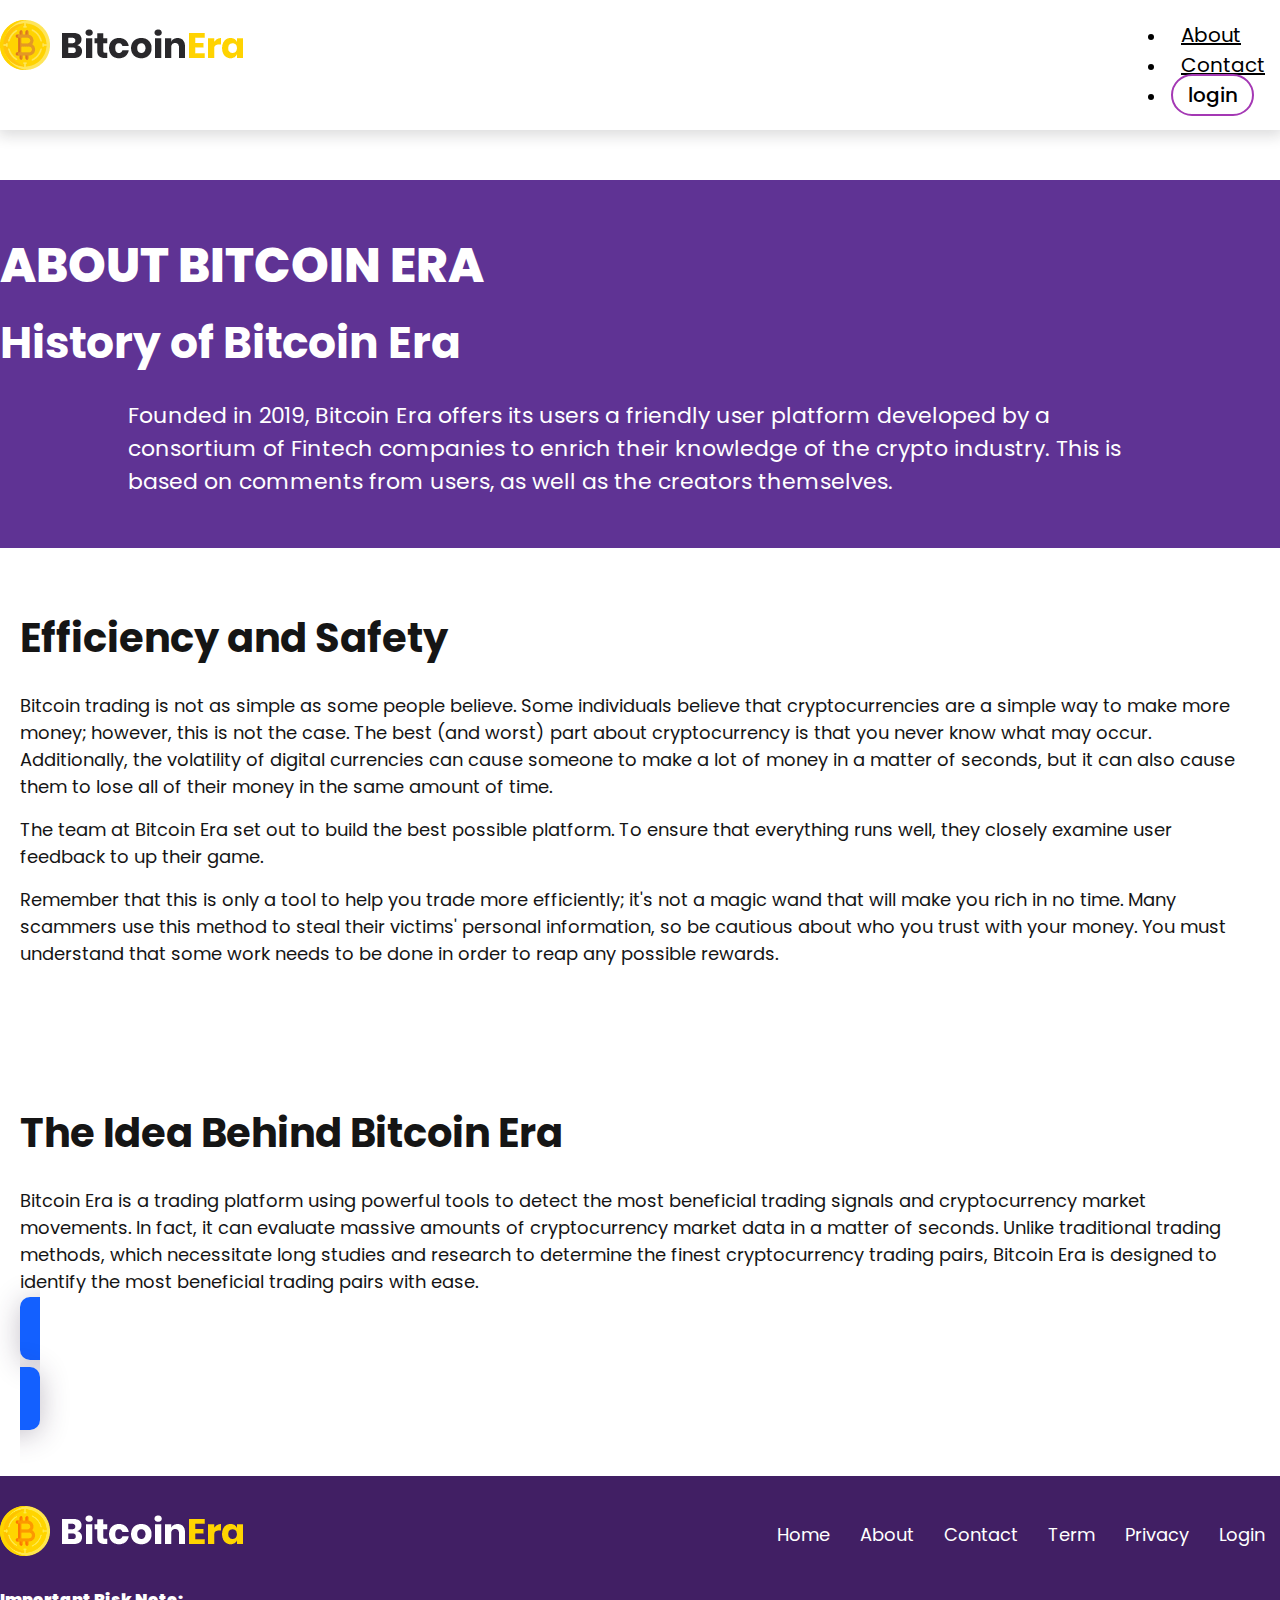
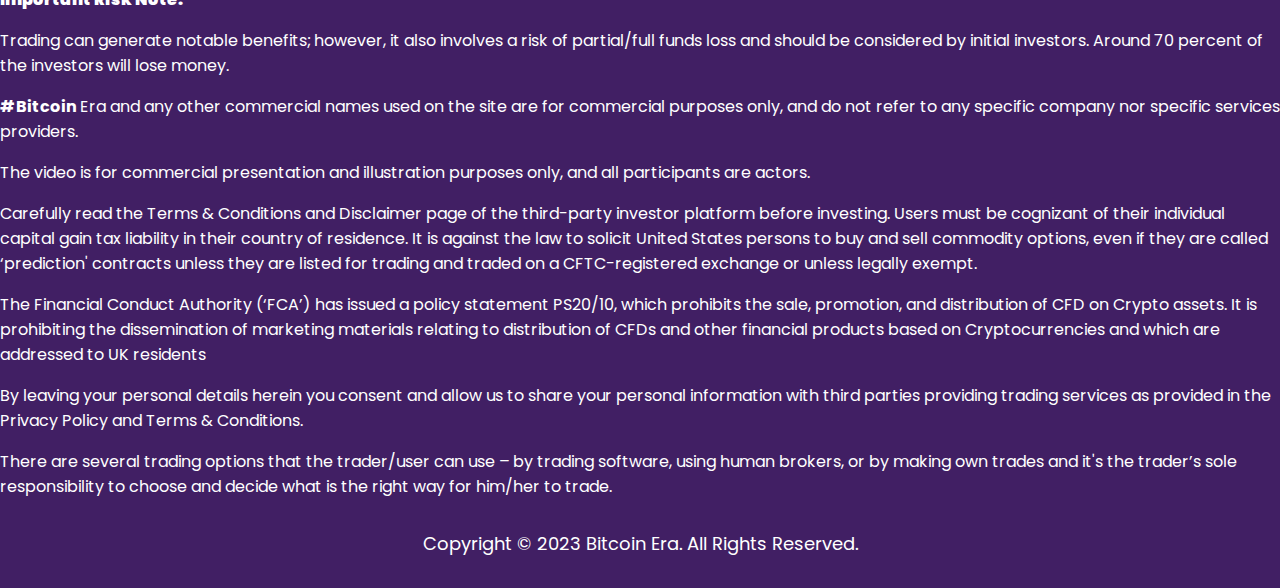
==== about.html @ 745de551 "done" ====
<!doctype html>
<html lang="en">

<head>
    <!-- Required meta tags -->
    <meta charset="utf-8">
    <meta name="viewport" content="width=device-width, initial-scale=1, shrink-to-fit=no">

    <!-- Bootstrap CSS -->
    <link rel="preconnect" href="https://fonts.googleapis.com">
    <link rel="preconnect" href="https://fonts.gstatic.com" crossorigin>

    <link rel="preconnect" href="https://fonts.googleapis.com">
    <link href="https://fonts.googleapis.com/css2?family=Poppins:wght@100;200;300;400;500;600;700;800;900&display=swap"
        rel="stylesheet">
    <link rel="stylesheet" href="https://cdn.jsdelivr.net/npm/bootstrap@4.6.2/dist/css/bootstrap.min.css"
        integrity="sha384-xOolHFLEh07PJGoPkLv1IbcEPTNtaed2xpHsD9ESMhqIYd0nLMwNLD69Npy4HI+N" crossorigin="anonymous">
    <link rel="stylesheet" href="css/all.min.css">
    <link rel="stylesheet" href="css/style.css">
    <link rel="stylesheet" href="css/media.css">

    <title>BitcoinEra | About</title>
</head>

<body>
    <!-- header starts -->
    <div class="header">
        <div class="container">

            <nav class="navbar navbar-expand-lg navbar-light">
                <a class="navbar-brand" href="/"><img src="images/logo.png" class="img-fluid" title="BitcoinEra"
                        alt="BitcoinEra"></a>

                <div class="collapse navbar-collapse" id="navbarSupportedContent">
                    <ul class="navbar-nav ml-auto">
                        <li class="nav-item">
                            <a class="nav-link" href="about.html">About</a>
                        </li>
                        <li class="nav-item">
                            <a class="nav-link" href="contact.html">Contact</a>
                        </li>
                        <li class="nav-item">
                            <a class="nav-link btn btn-login" href="login.html">login</a>
                        </li>
                    </ul>
                </div>
            </nav>
        </div>
    </div>
    <!-- header ends -->
    <!-- about starts -->
    <div class="aboutpg c-50" id="about">
        <div class="container">
            <div class="row">
                <div class="col-md-12">
                    <div class="aboutpg_title text-center">
                        <h1>ABOUT BITCOIN ERA</h1>
                        <h2>History of Bitcoin Era</h2>
                        <p>Founded in 2019, Bitcoin Era offers its users a friendly user platform developed by a
                            consortium of Fintech companies to enrich their knowledge of the crypto industry. This is
                            based on comments from users, as well as the creators themselves.</p>
                    </div>
                </div>
            </div>
        </div>
    </div>
    <div class="abcontent">
        <div class="container">
            <div class="row aboutrow c-60">
                <div class="col-md-6">
                    <div class="aboutpg_content">
                        <h2 class="abh2">Efficiency and Safety</h2>
                        <p>Bitcoin trading is not as simple as some people believe. Some individuals believe that
                            cryptocurrencies are a simple way to make more money; however, this is not the case. The
                            best (and worst) part about cryptocurrency is that you never know what may occur.
                            Additionally, the volatility of digital currencies can cause someone to make a lot of money
                            in a matter of seconds, but it can also cause them to lose all of their money in the same
                            amount of time.</p>
                        <p>The team at Bitcoin Era set out to build the best possible platform. To ensure that
                            everything runs well, they closely examine user feedback to up their game.</p>
                        <p>Remember that this is only a tool to help you trade more efficiently; it's not a magic wand
                            that will make you rich in no time. Many scammers use this method to steal their victims'
                            personal information, so be cautious about who you trust with your money. You must
                            understand that some work needs to be done in order to reap any possible rewards.</p>
                    </div>
                </div>
                <div class="col-md-6"></div>
            </div>
            <div class="row aboutrow c-60">
                <div class="col-md-6"></div>
                <div class="col-md-6">
                    <div class="aboutpg_content">
                        <h2 class="abh2">The Idea Behind Bitcoin Era</h2>
                        <p>Bitcoin Era is a trading platform using powerful tools to detect the most beneficial trading
                            signals and cryptocurrency market movements. In fact, it can evaluate massive amounts of
                            cryptocurrency market data in a matter of seconds. Unlike traditional trading methods, which
                            necessitate long studies and research to determine the finest cryptocurrency trading pairs,
                            Bitcoin Era is designed to identify the most beneficial trading pairs with ease.</p>
                        <div class="aboutpg_discbtn text-center">
                            <a href="#" class="btn btn-adv btn-aboutpg-discover">
                                <div class="adjbtn">
                                    Discover BitcoinEra!<i class="fa-solid fa-angles-right button_arrow"></i>
                                </div>
                            </a>
                        </div>
                    </div>
                </div>
            </div>
        </div>
    </div>





    <!-- footer starts -->
    <div class="footer" id="footer">
        <div class="container">
            <div class="row">
                <div class="col-md-12">
                    <div class="footer_head">
                        <div class="footer_logo">
                            <img src="images/logo-white.png" class="img-fluid" alt="BitcoinEra">
                        </div>
                        <ul class="footer_nav">
                            <li>
                                <a href="#">Home</a>
                            </li>
                            <li>
                                <a href="#">About</a>
                            </li>
                            <li>
                                <a href="#">Contact</a>
                            </li>
                            <li>
                                <a href="#">Term</a>
                            </li>
                            <li>
                                <a href="#">Privacy</a>
                            </li>
                            <li>
                                <a href="#">Login</a>
                            </li>
                        </ul>
                    </div>
                    <div class="footer_content">
                        <h5><b>Important Risk Note:</b></h5>
                        <p>Trading can generate notable benefits; however, it also involves a risk of partial/full funds
                            loss and should be considered by initial investors. Around 70 percent of the investors will
                            lose money.</p>
                        <p> <b>#Bitcoin </b> Era and any other commercial names used on the site are for commercial
                            purposes only, and do not refer to any specific company nor specific services providers.</p>
                        <p>The video is for commercial presentation and illustration purposes only, and all participants
                            are actors.</p>
                        <p>Carefully read the Terms & Conditions and Disclaimer page of the third-party investor
                            platform before investing. Users must be cognizant of their individual capital gain tax
                            liability in their country of residence. It is against the law to solicit United States
                            persons to buy and sell commodity options, even if they are called ‘prediction' contracts
                            unless they are listed for trading and traded on a CFTC-registered exchange or unless
                            legally exempt.</p>
                        <p>The Financial Conduct Authority (‘FCA’) has issued a policy statement PS20/10, which
                            prohibits the sale, promotion, and distribution of CFD on Crypto assets. It is prohibiting
                            the dissemination of marketing materials relating to distribution of CFDs and other
                            financial products based on Cryptocurrencies and which are addressed to UK residents</p>
                        <p>By leaving your personal details herein you consent and allow us to share your personal
                            information with third parties providing trading services as provided in the Privacy Policy
                            and Terms & Conditions.</p>
                        <p>There are several trading options that the trader/user can use – by trading software, using
                            human brokers, or by making own trades and it's the trader’s sole responsibility to choose
                            and decide what is the right way for him/her to trade.</p>
                    </div>
                    <div class="cc">
                        <p>Copyright © 2023 Bitcoin Era. All Rights Reserved.</p>
                    </div>
                </div>
            </div>
        </div>
    </div>
    <div class="fixed_reg">
        <div class="container">
            <div class="row">
                <div class="col-md-12">
                    <a class="btn btn-reg" href="/#registerForm">Register</a>
                </div>
            </div>
        </div>
    </div>
    <!-- footer ends  -->
</body>

</html>
---- css/style.css ----
* {
    margin: 0;
    padding: 0;
    font-family: 'Poppins', sans-serif;
}

h1,
h2,
h3,
h4,
h5,
h6,
p,
ul,
li,
a {
    margin: 0;
    padding: 0;
}

:root {
    --cs-primary: #5f3394;
    --cs-subpr: #1360ff;
    --cs-ptext: #151515;
    --cs-accent: #fce948;
    --cs-white: #fff;
    --cs-black: #000;
    --cs-card: #322b7c;
    --cs-divbg: #ecebf1;
    --cs-footer: #411f64;
}

.container {
    max-width: 1400px;
}

h1 {
    font-size: 48px;
    color: var(--cs-accent);
    font-weight: 800;
    margin-bottom: 8px;
}

h2 {
    font-size: 48px;
    color: var(--cs-primary);
    margin-bottom: 24px;
    font-weight: 700;
}

h3 {
    font-size: 20px;
    color: var(--cs-white);
    margin-bottom: 20px;
    font-weight: 700;
    text-transform: uppercase;
}

p {
    font-size: 18px;
    color: var(--cs-ptext);
    margin-bottom: 16px;
}

.btn {
    font-size: 24px;
    color: var(--cs-white);
    padding: 0;
    padding: 15px 20px;
    background-color: var(--cs-subpr);
    text-transform: uppercase;
    font-weight: 700;
    text-align: center;
    width: 90%;
    margin-bottom: 0px !important;
    box-shadow: 0.3px 4px 29px 0 rgb(50 35 65 / 29%);
    border-radius: 10px;
}

.btn:hover {
    color: #fff;
    box-shadow: 0.3px 4px 29px 0 rgb(50 35 65 / 69%);
}

.button_arrow {
    margin-left: 10px;
    font-size: 15px;
}

.c-60 {
    padding: 60px 20px;
}

.c-pt-60 {
    padding-top: 60px;
}

.c-50{
    padding: 50px 0px;
}

/* card global */
.card {
    padding: 35px;
    background-color: var(--cs-card);
    border-bottom: 8px solid #7f57ca;
    height: 300px;
    margin-bottom: 20px;
}

.card hr {
    margin: 0;
    width: 100px;
    height: 2px;
    background-color: var(--cs-accent);
}

.card p {
    font-size: 16px;
    color: var(--cs-white);
    margin: 0;
    margin: 16px 0px;
}

/* card global ends */

/* card second global starts */
.ftcard {

    text-align: center;

    background-color: var(--cs-white);

    box-shadow: 0.3px 4px 29px 0 rgb(50 35 65 / 29%);

    height: 100%;
    position: relative;
}

.ftcard h3 {
    padding: 30px 15px;
    background-color: var(--cs-primary);
    border-top-right-radius: 10px;
    border-top-left-radius: 10px;
}

.ftcard_content {
    padding: 15px;
}

.ftborder::after {
    content: '';
    position: absolute;
    width: 80%;
    height: 8px;
    background-color: var(--cs-primary);
    left: 50%;
    bottom: -8px;
    transform: translateX(-50%);
}

/* ends */

/* global ends */

/* header starts */
.header {
    padding: 20px 0px;
    box-shadow: 0.3px 4px 13.8px 2.2px rgb(20 22 25 / 15%);
    margin-bottom: 50px;
    position: relative;
    z-index: 3;
}

.navbar {
    padding: 0;
    display: flex;
    justify-content: space-between;
}

.btn-login {
    padding: 0;
    padding: 5px 20 px;
    font-size: 20px;
    color: var(--cs-black);
    background-color: transparent;
    border: 2px solid #a438b4;
    border-radius: 30px;
    margin-left: 5px;
    box-shadow: none;
    font-weight: 500;
    text-transform: inherit;
}

.btn-login:hover {
    text-decoration: none !important;
    box-shadow: none;
}

.navbar-light .navbar-nav .nav-link {
    padding: 0;
    padding: 5px 15px;
    font-size: 20px;
    color: var(--cs-black);
}

.navbar-light .navbar-nav .nav-link:hover {
    text-decoration: underline;
    transition: .3s all ease-in-out;
    color: var(--cs-black);
}

/* header ends */
.hero {
    background: url(../images/main-bg.webp);
    background-size: cover;
    background-repeat: no-repeat;
    background-position: 50%;
    margin-bottom: 380px;
    padding-bottom: 100px;
}

.hero .container {
    max-width: 1200px;
}

.hero_title h2 {
    color: var(--cs-white);
    padding-bottom: 0;
    margin-bottom: 44px;
}

.hero_image {
    border: 10px solid var(--cs-white);
    width: 100%;
}

.hero_form {}

.hero_form p {
    font-size: 36px;
    color: var(--cs-white);
    font-weight: 700;
    text-align: center;
    padding: 30px 10px;
    background: url(../images/form-header-bg.webp);
    background-position: center center;
    background-repeat: no-repeat;
    background-size: cover;
    margin: 0;
    letter-spacing: 2px;
}

.form-control:focus {
    color: #495057;
    background-color: #fff;
    border-color: #49505775;
    outline: 0;
    box-shadow: none;
}

.hero_form form {
    padding: 20px 20px 50px 20px;
    background-color: var(--cs-accent);
    box-shadow: 0.3px 4px 29px 0 rgb(50 35 65 / 29%);
    text-align: center;
    position: relative;
}

.hero_form form input {
    padding-left: 35px;
    margin-bottom: 15px;
    border-radius: 0px;
}

.learn_terms {
    margin: auto;
    position: absolute;
    left: 50%;
    transform: translateX(-50%);
    width: 90%;
    top: calc(100% - 40px);
    margin-top: 15px;
}

.btn-learn {
    position: static;
    border-radius: 8px !important;
    padding: 15px 20px;
}

.adjbtn {
    display: flex;
    align-items: center;
    justify-content: center;
}

.learn_terms h5 {

    font-size: 14px;

    font-weight: 400;

    margin: 16px 0px;
    line-height: 22px;
}

/* hero ends */

/* discover starts */
.discover {
    background: url(../images/half-1.webp);
    background-position: top right;
    background-repeat: no-repeat;
    background-color: var(--cs-divbg);
}

.about {
    background: url(../images/half-2.webp);
    background-position: top left;
    background-repeat: no-repeat;
    background-size: 36%;
}

.about_era {
    width: 60%;
    margin-left: auto;
}

/* discover ends */

/* benefits starts */
.benefits {
    background: url(../images/what-bg.webp);
    background-position: center center;
    background-repeat: no-repeat;
    background-size: cover;
}

.benefits_content {
    text-align: center;
    margin-bottom: 32px;
}

.benefits_content h2 {
    font-size: 52px;
    color: var(--cs-white);
}

.benefits_content p {
    color: var(--cs-white);
    width: 80%;
    margin: auto;
}

/* benefits ends */

/* how starts */
.how_content {
    width: 80%;
    margin: auto;
}

/* how ends */

/* trade starts */
.trading {
    background: url(../images/half-3.webp);
    background-repeat: no-repeat;
    background-position: center right;
}

.trade_content {
    width: 60%;
    margin-right: auto;
}

/* trade ends */

/* fees starts */
.fees {
    background-color: var(--cs-divbg);
    text-align: center;
}

.tdfees {
    width: 80%;
    margin: auto;
    margin-bottom: 16px;
    text-align: left;
}

.trading_fees {
    width: 45%;
    margin: auto;
}

.trading_fees li {
    display: flex;
    list-style: none;
    justify-content: space-between;
}

.trading_fees hr {
    margin: 0px;
}

.trading_fees p {
    margin: 0;
    padding: 12px 0px;
}

.btn-discover {
    width: 27%;
    margin: auto;
    margin-top: 20px;
}

/* fees ends */


/* features starts */
.fc2 h3 {
    background-color: var(--cs-card);
}

.fc2border::after {
    background-color: var(--cs-card);
}

.fc3 h3 {
    background-color: var(--cs-subpr);
}

.fc3border::after {
    background-color: var(--cs-subpr);
}

.btn-features {
    width: 40%;
    margin: auto;
    margin-top: 20px;
}

.btn-adv {
    width: 53%;
    margin: auto;
    margin-top: 20px;
}

.tips_text {
    width: 80%;
    margin: auto;
    margin-bottom: 48px;
}

.when_use h2 {
    margin: 0;
    margin-bottom: 48px;
}

/* features ends */

/* final words starts */
.final {
    background: url(../images/what-bg.webp);
    background-position: top center;
    background-repeat: no-repeat;
}

.final_content {
    width: 90%;
    margin: auto;
    text-align: center;
}

.final_content h2 {
    color: var(--cs-white);
}

.final_content h3 {
    text-transform: inherit;
    font-weight: 400;
    line-height: 35px;
    margin-bottom: 0px;
}

.final_content p {
    color: var(--cs-white);
    text-align: left;
}

/* final words  end  */

/* FAQ starts */
.card-acc {
    background-color: #7b3dbb;
    border-radius: 7px;
    font-size: 18px;
    font-weight: 600;
    color: #fff;
    position: relative;
    padding: 20px;
    cursor: pointer;
    text-transform: uppercase;
    width: 100%;
    display: flex;
    justify-content: space-between;
    align-items: center;
    box-shadow: none;
}

.card-acc:hover {
    box-shadow: none;
}

.btn:not(:disabled):not(.disabled) {
    cursor: pointer;
    text-decoration: none;
}

.card-header {
    background-color: transparent;
}

.card-header:first-child {
    border-radius: calc(0.25rem - 1px) calc(0.25rem - 1px) 0 0;
    padding: 0;
    margin-bottom: 15px;
}

.card-body {
    padding: 20px;
    font-size: 18px;
    margin-bottom: 15px;
}

.accordian_icon {

    border-left: 2px solid #fff;

    padding: 10px 0px 10px 20px;

    font-size: 22px;
}

.downicon{
    transform: rotate(0deg);
    transition: transform 0.5s;
}

.rotated {
    transform: rotate(180deg);
  }


/* FAQ ends */

/* footer starts */
.footer {
    background-color: var(--cs-footer);
    padding-top: 30px;
}

.footer_head {
    display: flex;
    justify-content: space-between;
    align-items: center;
}

.footer_nav {
    display: flex;
}

.footer_nav li {
    list-style: none;
}

.footer_nav li a {
    text-decoration: none;
    font-size: 18px;
    color: var(--cs-white);
    padding: 0px 15px;
}

.footer_content {
    margin-top: 24px;
}

.footer_content h5 {
    color: var(--cs-white);
    font-size: 16px;
    margin-bottom: 16px;
}

.footer_content p {
    color: var(--cs-white);
    font-size: 16px;
}

.cc {
    padding: 15px 0px;
    font-size: 16px;
    margin: 0;
    text-align: center;
}

.cc p {
    color: var(--cs-white);
}

/* Privacy and Terms */
#privacy h2 {
    color: #703ddb;
    font-size: 32px;
    font-weight: 600;
    margin-bottom: 16px;
}

#privacy strong {
    color: #703ddb;
}

#privacy ol {
    margin-left: 20px;
}

.fixed_reg{
    display: none;
}

/* about page */
.aboutpg{
    background-color: var(--cs-primary);
}

.aboutpg_title h1{
    color: var(--cs-white);
}
.aboutpg_title h2{
    font-size: 44px;
    color: var(--cs-white);
}

.abh2{
    font-size: 40px;
    color: var(--cs-ptext);
}

.aboutpg_title p{
    font-size: 22px;
    width: 80%;
    margin: auto;
    color: var(--cs-white);
}

.btn-aboutpg-discover{
    width: 60%;
}
---- css/media.css ----
@media(max-width:1500px) {
    .trading {
        background-size: 45%;
    }
}

@media(max-width:1109px) {
    .btn-discover {
        width: 31%;
    }

    .btn-features {
        width: 50%;
    }

    .card {
        height: 325px;
    }
}

@media(max-width:991px) {


    /* global */
    h1 {
        font-size: 36px;
    }

    h2 {
        font-size: 28px;
    }

    p {
        font-size: 16px;
    }

    .btn {
        font-size: 20px;
    }

    /* ends */

    .navbar-nav {
        display: contents;
    }

    .hero {
        margin-bottom: 300px;
    }

    .herowd {
        flex: 100%;
        max-width: 100%;
    }

    .hero_image {
        margin-bottom: 20px;
    }

    .discover {
        background-position: bottom right;
        background-size: 36%;
        padding: 40px 15px;
    }

    .about {

        background-position: center left;

        padding: 40px 15px;
    }

    .card {
        height: 440px;
    }

    .trading {
        padding: 40px 15px;
        background-size: 45%;
    }

    .how {
        padding: 40px 15px;
    }

    .how_content {
        width: 100%;
    }

    .benefits_content h2 {
        font-size: 30px;
    }


    .fees {
        padding: 40px 15px;
    }

    .feature {
        padding: 40px 15px;
    }

    .btn-features {
        width: 45%;
    }

    .when_use {
        padding-top: 30px;
    }

    .btn-adv {
        width: 60%;
    }

    .btn-discover {
        width: 40%;
    }

    .footer_nav li a {
        font-size: 16px;
        padding: 0px 10px;
    }

    /* aboutpage */
    .aboutpg_title h2 {
        font-size: 26px;
    }

    .aboutpg_title p {
        font-size: 18px;
        width: 100%;
    }

    .aboutrow{
        padding: 30px 0px;
    }

    .abh2 {
        font-size: 26px;
        color: var(--cs-ptext);
    }

    .btn-aboutpg-discover {
        width: 80%!important;
    }
}

@media(max-width:768px) {

    /* global */
    h1 {
        font-size: 36px;
    }

    h2 {
        font-size: 28px;
    }

    p {
        font-size: 16px;
    }

    .btn {
        font-size: 20px;
    }

    /* ends */

    .navbar-nav {
        display: none;
    }

    .herowd {
        width: 100%;
    }

    .hero_title h2 {
        font-size: 26px;
    }

    .hero_form p {
        font-size: 26px;
        letter-spacing: 2px;
    }

    .hero_image {
        margin-bottom: 16px;
    }

    .discover_content h2 {
        text-align: center;
    }

    .discover {
        background-position: bottom right;
        background-size: 40%;
        padding: 30px 15px 280px 15px
    }

    .about {
        background: url(../images/half-2.webp);
        background-position: left center;
        background-repeat: no-repeat;
        background-size: 39%;
        padding: 30px 15px 30px 15px;
    }



    .about_era h2 {
        text-align: center;
    }

    .benefits_content h2 {
        font-size: 28px;
        text-align: center;
    }

    .benefits {
        padding: 60px 15px;
    }

    .card {
        padding: 20px;
        background-repeat: no-repeat;
        background-size: cover;
        height: 420px;
    }

    .trade_content {
        width: 100%;
    }

    .how {
        padding: 30px 15px;
    }

    .how_content {
        width: 100%;
    }

    .trading {
        padding: 30px 15px 205px 15px;
        background-size: 53%;
        background-position: bottom center;
    }

    .tradeh2 {
        text-align: center;
    }

    .fees {
        padding: 30px 15px;
    }

    .tdfees {
        width: 100%;
    }

    .trading_fees {
        width: 100%;
    }

    .btn-discover {
        width: 80%;
    }

    .ftcard h3 {
        font-size: 18px;
    }

    .features {
        padding: 30px 15px;
    }

    .btn-features {
        width: 80%;
    }

    .btn-adv {
        width: 80%;
        font-size: 17px !important;
    }

    .when_use {
        padding-top: 30px;
    }

    .tips_text {
        width: 100%;
    }

    .final_content h2 {
        font-size: 30px;
    }


    .final_content h3 {
        text-transform: inherit;
        font-weight: 400;
        line-height: 30px;
        margin-bottom: 5px;
        font-size: 18px;
    }

    .final_content {
        width: 100%;
    }


    .final {
        padding: 30px 15px;
    }

    .card-acc {
        font-size: 18px !important;
        padding: 15px !important;
    }

    .faq {
        padding: 30px 15px;
    }

    .footer_head {
        display: block;
    }

    .footer_nav {
        display: block;
    }

    .footer_nav li a {
        font-size: 16px;
        padding: 0;
        margin-bottom: 5px;
    }

    .footer_logo {
        margin-bottom: 10px;
    }
}

@media(max-width:425px) {

    /* global */
    h1 {
        font-size: 36px;
    }

    h2 {
        font-size: 28px;
    }

    p {
        font-size: 16px;
    }

    .btn {
        font-size: 20px;
    }

    /* ends */
    .hero_title h2 {
        font-size: 26px;
    }

    .hero_form p {
        font-size: 26px;
        letter-spacing: 2px;
    }

    .hero_image {
        margin-bottom: 16px;
    }

    .discover_content h2 {
        text-align: center;
    }

    .discover {
        background-position: bottom right;
        background-size: 72%;
        padding: 30px 15px 280px 15px
    }

    .about {
        background: url(../images/half-2.webp);
        background-position: bottom center;
        background-repeat: no-repeat;
        background-size: 80%;
        padding: 30px 15px 150px 15px;
    }

    .about_era {
        width: 100%;
    }

    .about_era h2 {
        text-align: center;
    }

    .benefits_content h2 {
        font-size: 28px;
        text-align: center;
    }

    .benefits {
        padding: 60px 15px;
    }

    .card {
        height: auto;
        padding: 20px;
        background-repeat: no-repeat;
        background-size: cover;
    }

    .trade_content {
        width: 100%;
    }

    .how {
        padding: 30px 15px;
    }

    .how_content {
        width: 100%;
    }

    .trading {
        padding: 30px 15px 205px 15px;
        background-size: 96%;
        background-position: bottom center;
    }

    .tradeh2 {
        text-align: center;
    }

    .fees {
        padding: 30px 15px;
    }

    .tdfees {
        width: 100%;
    }

    .trading_fees {
        width: 100%;
    }

    .btn-discover {
        width: 100%;
    }

    .ftcard h3 {
        font-size: 18px;
    }

    .features {
        padding: 30px 15px;
    }

    .btn-features {
        width: 100%;
    }

    .btn-adv {
        width: 100%;
        font-size: 17px !important;
    }

    .when_use {
        padding-top: 30px;
    }

    .tips_text {
        width: 100%;
    }

    .final_content h2 {
        font-size: 30px;
    }


    .final_content h3 {
        text-transform: inherit;
        font-weight: 400;
        line-height: 30px;
        margin-bottom: 5px;
        font-size: 18px;
    }

    .final_content {
        width: 100%;
    }


    .final {
        padding: 30px 15px;
    }

    .card-acc {
        font-size: 18px !important;
        padding: 15px !important;
    }

    .faq {
        padding: 30px 15px;
    }

    .footer_head {
        display: block;
    }

    .footer_nav {
        display: block;
    }

    .footer_nav li a {
        font-size: 16px;
        padding: 0;
        margin-bottom: 5px;
    }

    .footer_logo {
        margin-bottom: 10px;
    }
}

@media(max-width:375px) {
    .hero {
        margin-bottom: 355px;
    }
}

@media(max-width:320px) {

    /* global */
    h1 {
        font-size: 36px;
    }

    h2 {
        font-size: 28px;
    }

    p {
        font-size: 16px;
    }

    .btn {
        font-size: 20px;
    }

    /* ends */
    .hero_title h2 {
        font-size: 26px;
    }

    .hero_form p {
        font-size: 26px;
        letter-spacing: 2px;
    }

    .hero_image {
        margin-bottom: 16px;
    }

    .discover_content h2 {
        text-align: center;
    }

    .discover {
        background-position: bottom center;
        background-size: 100%;
        padding: 30px 15px 280px 15px
    }

    .about {
        background: url(../images/half-2.webp);
        background-position: bottom center;
        background-repeat: no-repeat;
        background-size: 80%;
        padding: 30px 15px 150px 15px;
    }

    .about_era {
        width: 100%;
    }

    .about_era h2 {
        text-align: center;
    }

    .benefits_content h2 {
        font-size: 28px;
        text-align: center;
    }

    .benefits {
        padding: 60px 15px;
    }

    .card {
        height: auto;
        padding: 20px;
        background-repeat: no-repeat;
        background-size: cover;
    }

    .trade_content {
        width: 100%;
    }

    .how {
        padding: 30px 15px;
    }

    .how_content {
        width: 100%;
    }

    .trading {
        padding: 30px 15px 160px 15px;
        background-size: 96%;
        background-position: bottom center;
    }

    .tradeh2 {
        text-align: center;
    }

    .fees {
        padding: 30px 15px;
    }

    .tdfees {
        width: 100%;
    }

    .trading_fees {
        width: 100%;
    }

    .btn-discover {
        width: 100%;
    }

    .ftcard h3 {
        font-size: 18px;
    }

    .features {
        padding: 30px 15px;
    }

    .btn-features {
        width: 100%;
    }

    .btn-adv {
        width: 100%;
        font-size: 17px !important;
    }

    .when_use {
        padding-top: 30px;
    }

    .tips_text {
        width: 100%;
    }

    .final_content h2 {
        font-size: 30px;
    }


    .final_content h3 {
        text-transform: inherit;
        font-weight: 400;
        line-height: 30px;
        margin-bottom: 5px;
        font-size: 18px;
    }

    .final_content {
        width: 100%;
    }


    .final {
        padding: 30px 15px;
    }

    .card-acc {
        font-size: 18px !important;
        padding: 15px !important;
    }

    .faq {
        padding: 30px 15px;
    }

    .footer_head {
        display: block;
    }

    .footer_nav {
        display: block;
    }

    .footer_nav li a {
        font-size: 16px;
        padding: 0;
        margin-bottom: 5px;
    }

    .footer_logo {
        margin-bottom: 10px;
    }
}
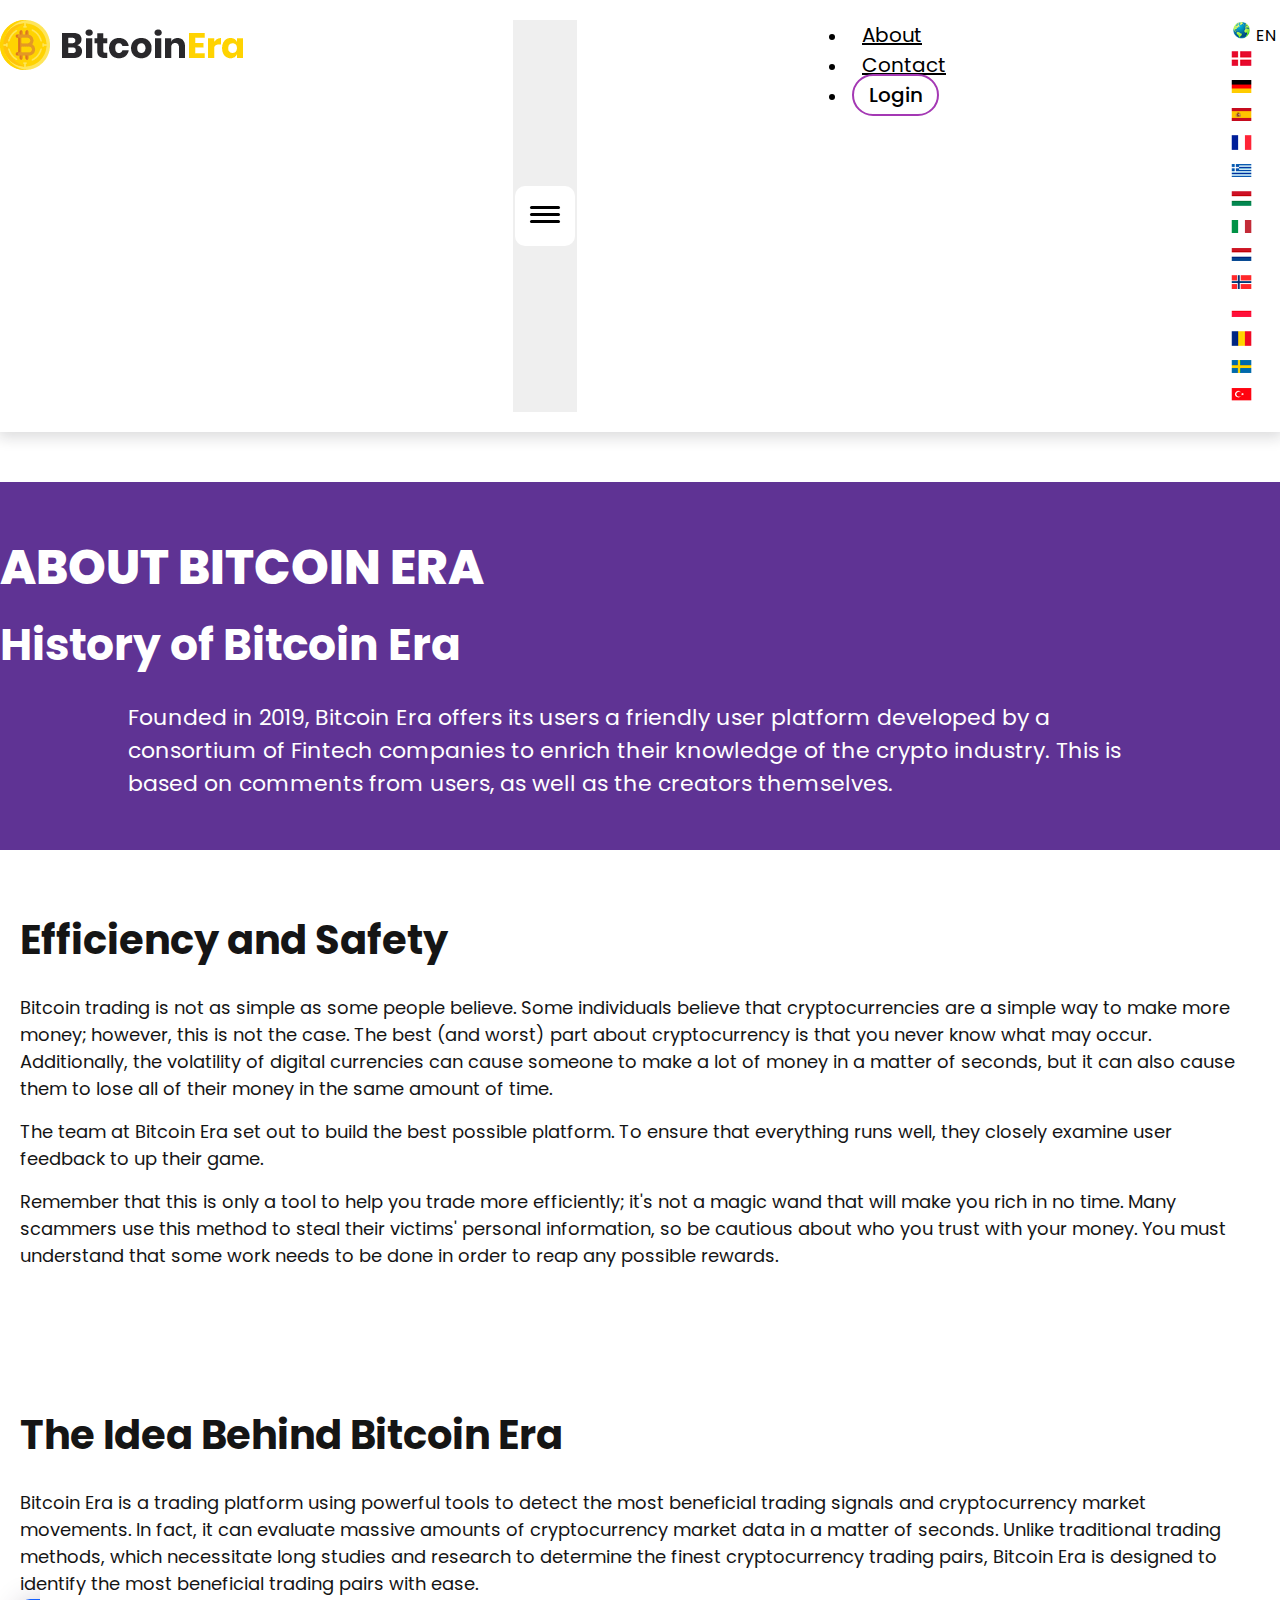
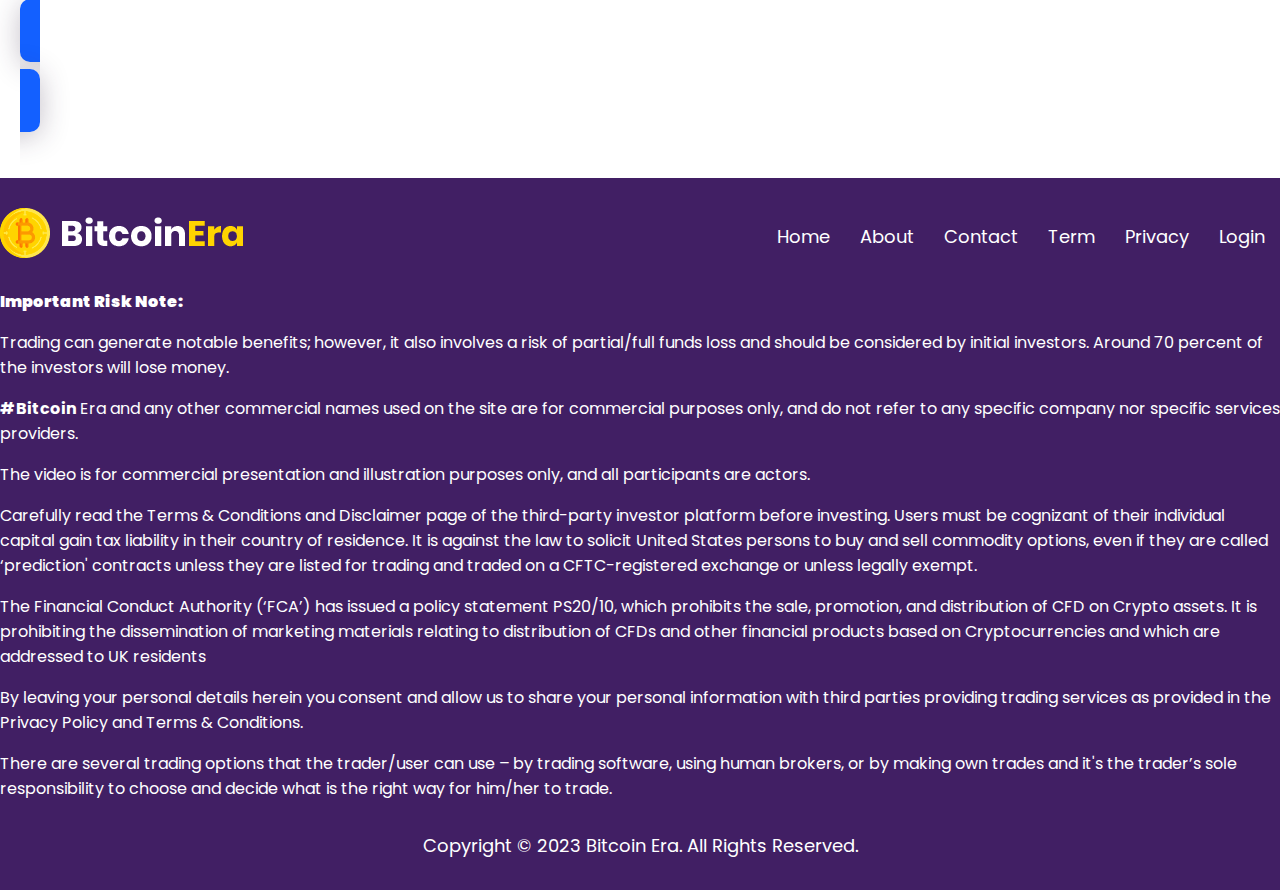
==== commit 4f754ea3: "Done" ====
--- a/about.html
+++ b/about.html
@@ -2,6 +2,7 @@
 <html lang="en">
 
 <head>
+
     <!-- Required meta tags -->
     <meta charset="utf-8">
     <meta name="viewport" content="width=device-width, initial-scale=1, shrink-to-fit=no">
@@ -9,6 +10,7 @@
     <!-- Bootstrap CSS -->
     <link rel="preconnect" href="https://fonts.googleapis.com">
     <link rel="preconnect" href="https://fonts.gstatic.com" crossorigin>
+
 
     <link rel="preconnect" href="https://fonts.googleapis.com">
     <link href="https://fonts.googleapis.com/css2?family=Poppins:wght@100;200;300;400;500;600;700;800;900&display=swap"
@@ -19,17 +21,27 @@
     <link rel="stylesheet" href="css/style.css">
     <link rel="stylesheet" href="css/media.css">
 
-    <title>BitcoinEra | About</title>
+    <title>About BitcoinEra Platform</title>
 </head>
 
 <body>
     <!-- header starts -->
     <div class="header">
         <div class="container">
-
-            <nav class="navbar navbar-expand-lg navbar-light">
+            <nav class="navbar navbar-expand-md navbar-light">
                 <a class="navbar-brand" href="/"><img src="images/logo.png" class="img-fluid" title="BitcoinEra"
                         alt="BitcoinEra"></a>
+                <button class="navbar-toggler" type="button" data-toggle="collapse"
+                    data-target="#navbarSupportedContent" aria-controls="navbarSupportedContent" aria-expanded="false"
+                    aria-label="Toggle navigation">
+                    <span class="toggler-icon">
+                        <div class="toggle">
+                            <span></span>
+                            <span></span>
+                            <span></span>
+                        </div>
+                    </span>
+                </button>
 
                 <div class="collapse navbar-collapse" id="navbarSupportedContent">
                     <ul class="navbar-nav ml-auto">
@@ -40,10 +52,44 @@
                             <a class="nav-link" href="contact.html">Contact</a>
                         </li>
                         <li class="nav-item">
-                            <a class="nav-link btn btn-login" href="login.html">login</a>
+                            <a class="nav-link btn btn-login" href="login.html">Login</a>
                         </li>
                     </ul>
                 </div>
+                <li class="nav-item dropdown">
+                    <span class="nav-link dropdown-toggle" href="#" role="button" data-toggle="dropdown"
+                        aria-expanded="false"><img src="images/en.png" width="21" height="21" alt="US Flag"> EN <i
+                            class="iti__arrow"></i></span>
+
+                    <ul class="language-list dropdown-menu">
+                        <li><a class="language-list__link dropdown-item" href="../da/index.html"><img
+                                    src="images/da.png" width="21" height="21" alt="Denemark Flag"> DA</a></li>
+                        <li><a class="language-list__link dropdown-item" href="../de/index.html"><img
+                                    src="images/de.png" width="21" height="21" alt="Germany Flag"> DE</a></li>
+                        <li><a class="language-list__link dropdown-item" href="../es/index.html"><img
+                                    src="images/es.png" width="21" height="21" alt="Spain Flag"> ES</a></li>
+                        <li><a class="language-list__link dropdown-item" href="../fr/index.html"><img
+                                    src="images/fr.png" width="21" height="21" alt="French Flag"> FR</a></li>
+                        <li><a class="language-list__link dropdown-item" href="../gr/index.html"><img
+                                    src="images/gr.png" width="21" height="21" alt="Greek Flag"> GR</a></li>
+                        <li><a class="language-list__link dropdown-item" href="../hu/index.html"><img
+                                    src="images/hu.png" width="21" height="21" alt="Hungarian Flag"> HU</a></li>
+                        <li><a class="language-list__link dropdown-item" href="../it/index.html"><img
+                                    src="images/it.png" width="21" height="21" alt="Italy Flag"> IT</a></li>
+                        <li><a class="language-list__link dropdown-item" href="../nl/index.html"><img
+                                    src="images/nl.png" width="21" height="21" alt="Netherland Flag"> NL</a></li>
+                        <li><a class="language-list__link dropdown-item" href="../no/index.html"><img
+                                    src="images/no.png" width="21" height="21" alt="Norwegian Flag"> NO</a></li>
+                        <li><a class="language-list__link dropdown-item" href="../pl/index.html"><img
+                                    src="images/pl.png" width="21" height="21" alt="Poland Flag"> PL</a></li>
+                        <li><a class="language-list__link dropdown-item" href="../ro/index.html"><img
+                                    src="images/ro.png" width="21" height="21" alt="Romanian Flag"> RO</a></li>
+                        <li><a class="language-list__link dropdown-item" href="../sv/index.html"><img
+                                    src="images/sv.png" width="21" height="21" alt="Sweden Flag"> SV</a></li>
+                        <li><a class="language-list__link dropdown-item" href="../tr/index.html"><img
+                                    src="images/tr.png" width="21" height="21" alt="Turkish Flag"> TR</a></li>
+                    </ul>
+                </li>
             </nav>
         </div>
     </div>
@@ -186,6 +232,13 @@
         </div>
     </div>
     <!-- footer ends  -->
+    <!-- Option 1: jQuery and Bootstrap Bundle (includes Popper) -->
+    <script src="https://cdnjs.cloudflare.com/ajax/libs/jquery/3.6.3/jquery.min.js"></script>
+    <script src="https://cdn.jsdelivr.net/npm/bootstrap@4.6.2/dist/js/bootstrap.bundle.min.js"
+        integrity="sha384-Fy6S3B9q64WdZWQUiU+q4/2Lc9npb8tCaSX9FK7E8HnRr0Jz8D6OP9dO5Vg3Q9ct"
+        crossorigin="anonymous"></script>
+    <script src="./js/togglebar.js"></script>
+
 </body>
 
 </html>--- a/css/style.css
+++ b/css/style.css
@@ -95,7 +95,7 @@
     padding-top: 60px;
 }
 
-.c-50{
+.c-50 {
     padding: 50px 0px;
 }
 
@@ -544,14 +544,14 @@
     font-size: 22px;
 }
 
-.downicon{
+.downicon {
     transform: rotate(0deg);
     transition: transform 0.5s;
 }
 
 .rotated {
     transform: rotate(180deg);
-  }
+}
 
 
 /* FAQ ends */
@@ -625,35 +625,277 @@
     margin-left: 20px;
 }
 
-.fixed_reg{
+.fixed_reg {
     display: none;
 }
 
 /* about page */
-.aboutpg{
+.aboutpg {
     background-color: var(--cs-primary);
 }
 
-.aboutpg_title h1{
-    color: var(--cs-white);
-}
-.aboutpg_title h2{
+.aboutpg_title h1 {
+    color: var(--cs-white);
+}
+
+.aboutpg_title h2 {
     font-size: 44px;
     color: var(--cs-white);
 }
 
-.abh2{
+.abh2 {
     font-size: 40px;
     color: var(--cs-ptext);
 }
 
-.aboutpg_title p{
+.aboutpg_title p {
     font-size: 22px;
     width: 80%;
     margin: auto;
     color: var(--cs-white);
 }
 
-.btn-aboutpg-discover{
+.btn-aboutpg-discover {
     width: 60%;
 }
+
+/* contact page  */
+.contactpg_title h1 {
+    color: var(--cs-primary);
+    text-align: center;
+}
+
+.contact_form form input {
+    padding: 20px 35px;
+    margin-bottom: 16px;
+    border: 1px solid #b5b5b5;
+    border-radius: 5px;
+}
+
+.contact_form form textarea {
+    padding: 20px 35px;
+    margin-bottom: 16px;
+    border: 1px solid #b5b5b5;
+    border-radius: 5px;
+}
+
+.contact_form form .form-control:focus {
+    color: #495057;
+    background-color: #fff;
+    border-color: #000;
+    outline: 0;
+    box-shadow: none;
+}
+
+.form_send {
+    background-color: var(--cs-accent);
+    color: var(--cs-black);
+}
+
+.contact_form {
+
+    width: 55%;
+    margin: auto;
+
+}
+
+.contact_submit {
+    width: 111%;
+}
+
+/* login pager */
+.login {
+    background-color: var(--cs-primary);
+    text-align: center;
+}
+
+.login h1 {
+    color: #fff;
+}
+
+.login_title {
+    box-shadow: 0.3px 4px 29px 0 rgb(50 35 65 / 41%);
+    margin-bottom: 30px;
+    padding: 30px 10px;
+}
+
+.login_title h2 {
+    color: #fff;
+    font-size: 28px;
+}
+
+.highlight {
+    color: var(--cs-accent);
+}
+
+.login_title p {
+    color: #fff;
+    letter-spacing: 1px;
+}
+
+.loginform {
+    background-color: var(--cs-accent);
+    width: 55%;
+    margin: auto;
+    margin-bottom: 30px;
+}
+
+.log_form {
+    font-size: 36px;
+    color: var(--cs-white);
+    font-weight: 700;
+    text-align: center;
+    padding: 30px 10px;
+    background: url(../images/form-header-bg.webp);
+    background-position: center center;
+    background-repeat: no-repeat;
+    background-size: cover;
+    margin: 0;
+    letter-spacing: 2px;
+    box-shadow: 0.3px 4px 29px 0 rgb(50 35 65 / 29%);
+}
+
+.log_form h3 {
+    font-size: 22px;
+    padding: 24px 0px;
+    margin-bottom: 8px;
+}
+
+.log_form p {
+    color: #fff;
+    font-weight: 400;
+}
+
+.loginform_inputs {
+    padding: 20px;
+    text-align: center;
+}
+
+.loginform_inputs input {
+    padding: 15px;
+    margin-bottom: 15px;
+}
+
+.login_terms {
+    width: 100%;
+}
+
+.login_terms h5 {
+    font-size: 14px;
+    font-weight: 400;
+    text-align: center;
+    margin: 10px 0px;
+}
+
+.rights {
+    font-weight: 600;
+    color: #000;
+}
+
+.stepcnt {
+    font-weight: 300;
+}
+
+.log_step_title {
+    text-transform: inherit;
+}
+
+.btn_login {
+
+    width: 96%;
+}
+
+/* navbar toggle */
+.toggle {
+    position: relative;
+    width: 50px;
+    height: 50px;
+    background: #fff;
+    border-radius: 10px;
+    display: flex;
+    justify-content: center;
+    align-items: center;
+    cursor: pointer;
+    overflow: hidden;
+    padding: 5px;
+    z-index: 5;
+}
+
+.toggle span {
+    position: absolute;
+    width: 30px;
+    height: 3px;
+    background: #000;
+    border-radius: 10px;
+    transition: 0.5s;
+    margin-bottom: 3px;
+}
+
+.toggle span:nth-child(1) {
+    transform: translateY(-7px);
+    width: 30px;
+    margin-bottom: 3px;
+    /* left: 10px; */
+}
+
+.toggle.active span:nth-child(1) {
+    width: 27px;
+    transform: translateY(0) rotate(45deg);
+    transition-delay: 0.125s;
+}
+
+.toggle span:nth-child(2) {
+    transform: translateY(7px);
+    width: 30px;
+    /* left: 10px; */
+    margin-bottom: 3px;
+}
+
+.toggle.active span:nth-child(2) {
+    width: 27px;
+    transform: translateY(0) rotate(315deg);
+    transition-delay: 0.25s;
+}
+
+.toggle.active span:nth-child(3) {
+    transform: translateX(60px);
+}
+
+.navbar-light .navbar-toggler {
+    border-color: transparent;
+    color: transparent!important;
+}
+/* toggle nav ends =============*/
+
+/* language dropdown */
+.language-list li{
+    list-style: none;
+}
+
+.dropdown{
+    list-style: none;
+}
+
+.dropdown-menu{
+    min-width: 0px!important;
+}   
+
+.dropdown-menu.show {
+    display: block;
+    background-color: var(--cs-primary);
+}
+
+.dropdown-item{
+    color: #fff;
+}
+
+.dropdown-item:hover{
+    color: #fff;
+    background-color: transparent;
+}
+
+.header_row{
+    align-items: center;
+    
+}
+
--- a/css/media.css
+++ b/css/media.css
@@ -39,10 +39,6 @@
     }
 
     /* ends */
-
-    .navbar-nav {
-        display: contents;
-    }
 
     .hero {
         margin-bottom: 300px;
@@ -131,7 +127,7 @@
         width: 100%;
     }
 
-    .aboutrow{
+    .aboutrow {
         padding: 30px 0px;
     }
 
@@ -141,11 +137,29 @@
     }
 
     .btn-aboutpg-discover {
-        width: 80%!important;
+        width: 80% !important;
+    }
+
+    /* login page */
+    .login_title h2 {
+        font-size: 20px;
+    }
+
+    .log_form h3 {
+        font-size: 20px;
+        padding: 0;
+    }
+
+    .loginform {
+        width: 100%;
+    }
+
+    .btn_login {
+        margin-top: 16px;
     }
 }
 
-@media(max-width:768px) {
+@media(max-width:767px) {
 
     /* global */
     h1 {
@@ -166,8 +180,24 @@
 
     /* ends */
 
+    .navbar-light .navbar-brand {
+        color: rgba(0,0,0,.9);
+        width: 50%;
+    }
+
     .navbar-nav {
-        display: none;
+        padding: 10px 0px 20px 0px;
+    }
+
+    .navbar-light .navbar-nav .nav-link {
+        text-align: center;
+        font-size: 15px;
+        padding: 5px 8px;
+    }
+
+    .btn-login {
+        margin: auto;
+        width: 25%;
     }
 
     .herowd {
@@ -338,6 +368,10 @@
     .footer_logo {
         margin-bottom: 10px;
     }
+
+    .btn_login {
+        margin-top: 16px;
+    }
 }
 
 @media(max-width:425px) {
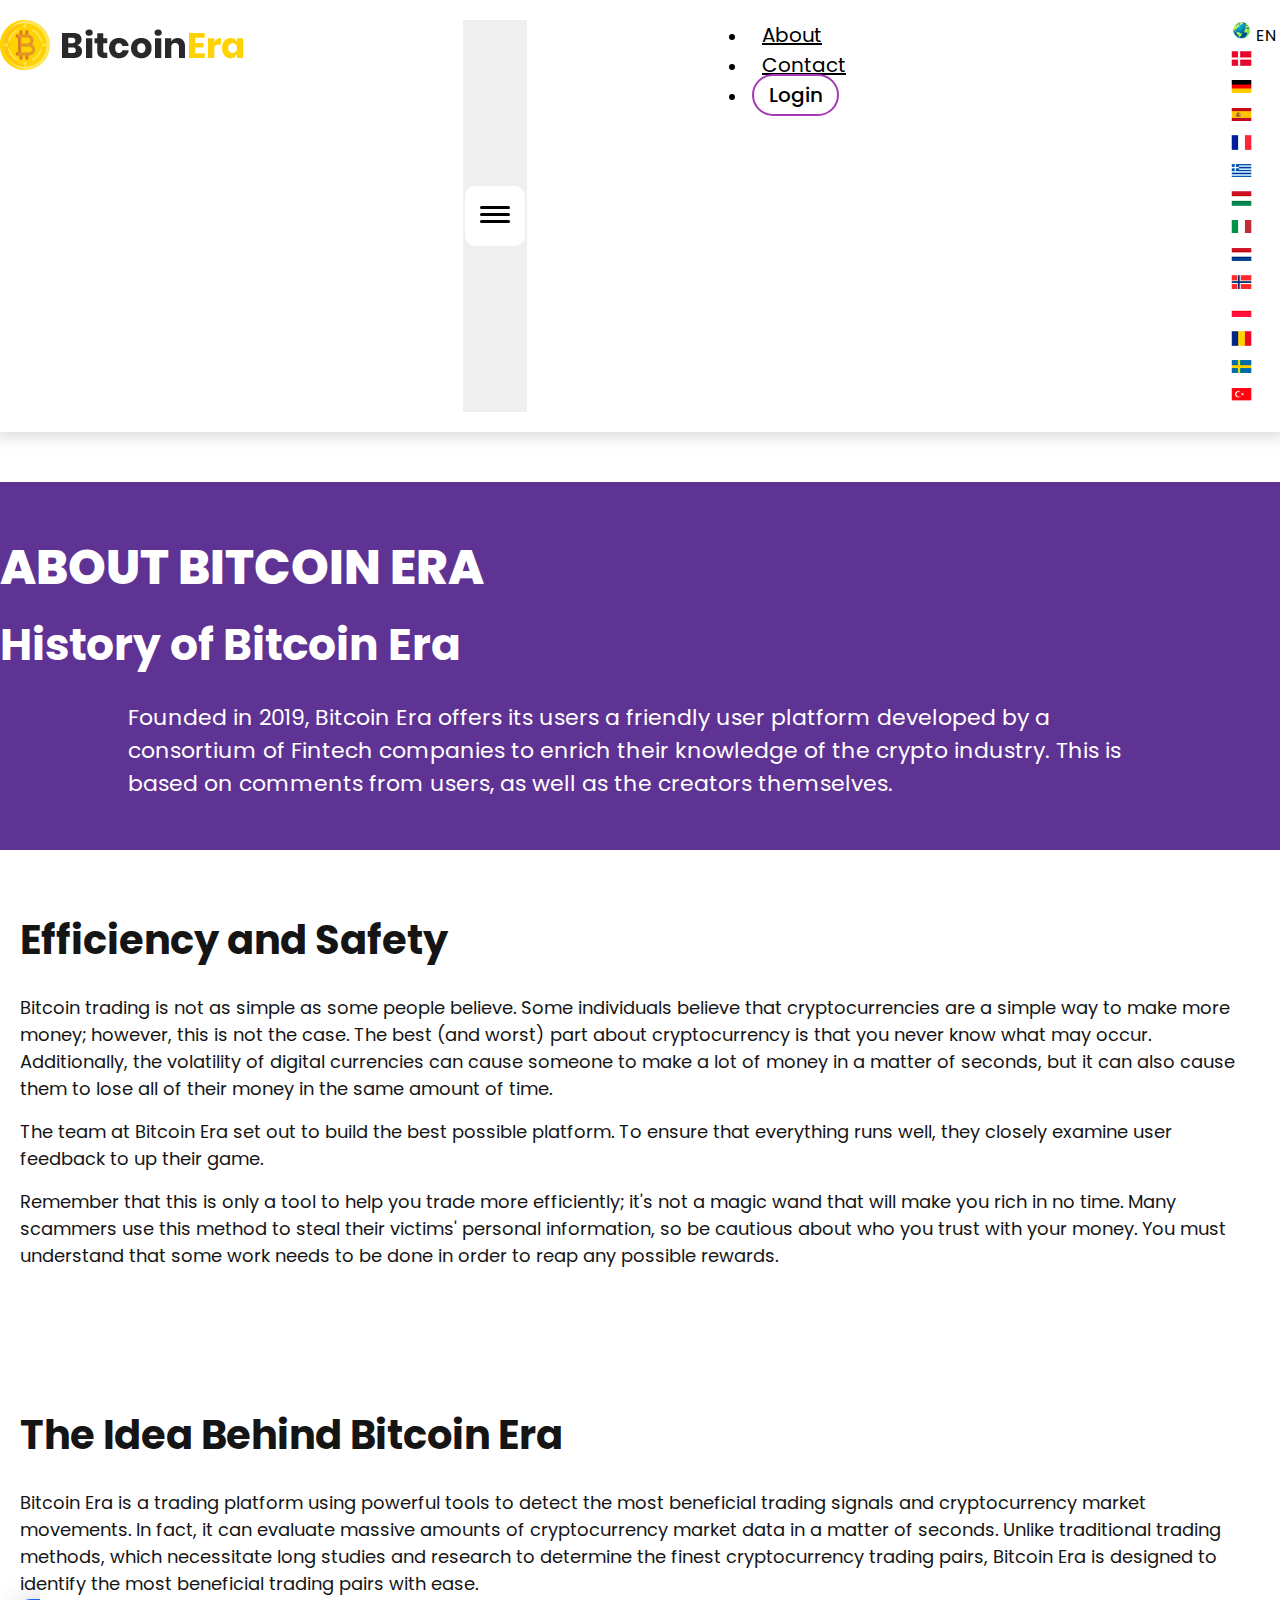
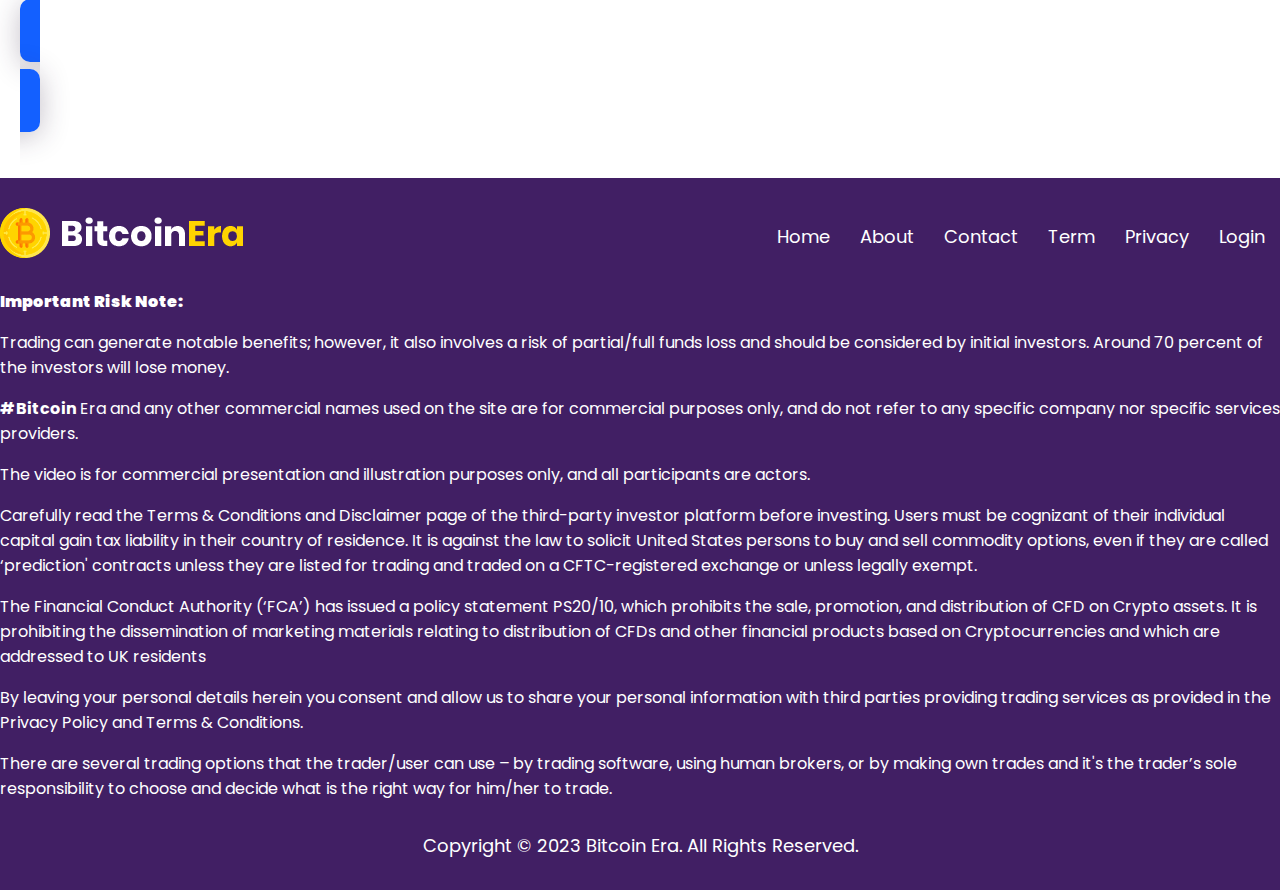
==== commit 8ee06b01: "Done" ====
--- a/about.html
+++ b/about.html
@@ -31,7 +31,43 @@
             <nav class="navbar navbar-expand-md navbar-light">
                 <a class="navbar-brand" href="/"><img src="images/logo.png" class="img-fluid" title="BitcoinEra"
                         alt="BitcoinEra"></a>
-                <button class="navbar-toggler" type="button" data-toggle="collapse"
+                
+                <li class="nav-item dropdown drop1">
+                    <span class="nav-link dropdown-toggle" href="#" role="button" data-toggle="dropdown"
+                        aria-expanded="false"><img src="images/en.png" width="21" height="21" alt="US Flag"> EN <i
+                            class="iti__arrow"></i></span>
+
+                    <ul class="language-list dropdown-menu">
+                        <li><a class="language-list__link dropdown-item" href="../da/index.html"><img
+                                    src="images/da.png" width="21" height="21" alt="Denemark Flag"> DA</a></li>
+                        <li><a class="language-list__link dropdown-item" href="../de/index.html"><img
+                                    src="images/de.png" width="21" height="21" alt="Germany Flag"> DE</a></li>
+                        <li><a class="language-list__link dropdown-item" href="../es/index.html"><img
+                                    src="images/es.png" width="21" height="21" alt="Spain Flag"> ES</a></li>
+                        <li><a class="language-list__link dropdown-item" href="../fr/index.html"><img
+                                    src="images/fr.png" width="21" height="21" alt="French Flag"> FR</a></li>
+                        <li><a class="language-list__link dropdown-item" href="../gr/index.html"><img
+                                    src="images/gr.png" width="21" height="21" alt="Greek Flag"> GR</a></li>
+                        <li><a class="language-list__link dropdown-item" href="../hu/index.html"><img
+                                    src="images/hu.png" width="21" height="21" alt="Hungarian Flag"> HU</a></li>
+                        <li><a class="language-list__link dropdown-item" href="../it/index.html"><img
+                                    src="images/it.png" width="21" height="21" alt="Italy Flag"> IT</a></li>
+                        <li><a class="language-list__link dropdown-item" href="../nl/index.html"><img
+                                    src="images/nl.png" width="21" height="21" alt="Netherland Flag"> NL</a></li>
+                        <li><a class="language-list__link dropdown-item" href="../no/index.html"><img
+                                    src="images/no.png" width="21" height="21" alt="Norwegian Flag"> NO</a></li>
+                        <li><a class="language-list__link dropdown-item" href="../pl/index.html"><img
+                                    src="images/pl.png" width="21" height="21" alt="Poland Flag"> PL</a></li>
+                        <li><a class="language-list__link dropdown-item" href="../ro/index.html"><img
+                                    src="images/ro.png" width="21" height="21" alt="Romanian Flag"> RO</a></li>
+                        <li><a class="language-list__link dropdown-item" href="../sv/index.html"><img
+                                    src="images/sv.png" width="21" height="21" alt="Sweden Flag"> SV</a></li>
+                        <li><a class="language-list__link dropdown-item" href="../tr/index.html"><img
+                                    src="images/tr.png" width="21" height="21" alt="Turkish Flag"> TR</a></li>
+                    </ul>
+                </li>
+
+                <button class="navbar-toggler opt1" type="button" data-toggle="collapse"
                     data-target="#navbarSupportedContent" aria-controls="navbarSupportedContent" aria-expanded="false"
                     aria-label="Toggle navigation">
                     <span class="toggler-icon">
@@ -56,7 +92,7 @@
                         </li>
                     </ul>
                 </div>
-                <li class="nav-item dropdown">
+                <li class="nav-item dropdown drop2">
                     <span class="nav-link dropdown-toggle" href="#" role="button" data-toggle="dropdown"
                         aria-expanded="false"><img src="images/en.png" width="21" height="21" alt="US Flag"> EN <i
                             class="iti__arrow"></i></span>
--- a/css/style.css
+++ b/css/style.css
@@ -894,8 +894,11 @@
     background-color: transparent;
 }
 
-.header_row{
-    align-items: center;
-    
-}
-
+
+.navbar-collapse {
+    margin-right: 150px;
+}
+
+.drop1{
+    display: none;
+}--- a/css/media.css
+++ b/css/media.css
@@ -39,6 +39,10 @@
     }
 
     /* ends */
+
+    .navbar-expand-md .navbar-collapse {
+        margin-right: 50px;
+    }
 
     .hero {
         margin-bottom: 300px;
@@ -179,6 +183,18 @@
     }
 
     /* ends */
+
+    .navbar-collapse {
+        margin-right: 0px;
+    }
+
+    .drop1{
+        display: block;
+    }
+
+    .drop2{
+        display: none;
+    }
 
     .navbar-light .navbar-brand {
         color: rgba(0,0,0,.9);
